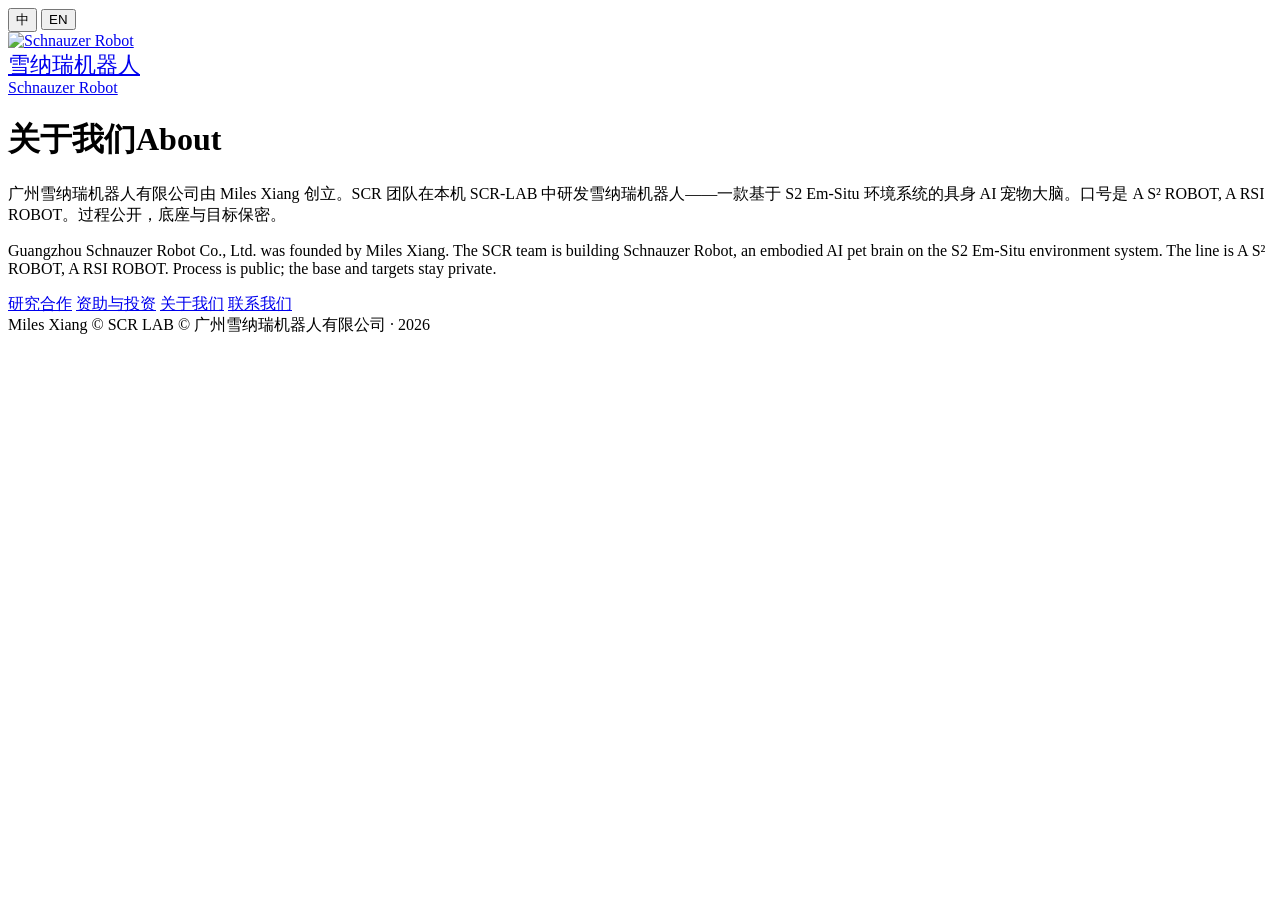
==== about.html @ 0e447254 "Homepage lockup and footer: about.html" ====
<!DOCTYPE html>
<html lang="zh-CN" data-lang="zh">
  <head>
    <meta charset="utf-8" />
    <meta name="viewport" content="width=device-width, initial-scale=1" />
    <title>关于我们 · 雪纳瑞机器人</title>
    <link rel="icon" href="/assets/favicon.png" type="image/png" />
    <link rel="preconnect" href="https://fonts.googleapis.com" />
    <link rel="preconnect" href="https://fonts.gstatic.com" crossorigin />
    <link href="https://fonts.googleapis.com/css2?family=IBM+Plex+Mono:wght@400;500&family=IBM+Plex+Sans:wght@400;500;600;700&family=Noto+Sans+SC:wght@400;500;600;700&display=swap" rel="stylesheet" />
    <link rel="stylesheet" href="/site.css" />
  </head>
  <body>
    <main>
      <div class="lang" role="group" aria-label="Language">
        <button type="button" data-lang="zh" aria-pressed="true">中</button>
        <button type="button" data-lang="en" aria-pressed="false">EN</button>
      </div>
      <header class="hero">
        <a class="logo" href="/">
          <img class="logo-mark" src="/assets/schnauzer-mark.jpg" width="96" height="96" alt="Schnauzer Robot" style="width:96px;height:96px" />
          <div class="logo-cn" style="font-size:1.35rem">雪纳瑞机器人</div>
          <div class="logo-en">Schnauzer Robot</div>
        </a>
      </header>
      <h1 class="page-title"><span class="zh">关于我们</span><span class="en">About</span></h1>
      <section class="card">
        <p class="zh">
          广州雪纳瑞机器人有限公司由 Miles Xiang 创立。SCR 团队在本机 SCR-LAB 中研发雪纳瑞机器人——一款基于 S2 Em-Situ 环境系统的具身 AI 宠物大脑。口号是 A S² ROBOT, A RSI ROBOT。过程公开，底座与目标保密。
        </p>
        <p class="en">
          Guangzhou Schnauzer Robot Co., Ltd. was founded by Miles Xiang. The SCR team is building Schnauzer Robot, an embodied AI pet brain on the S2 Em-Situ environment system. The line is A S² ROBOT, A RSI ROBOT. Process is public; the base and targets stay private.
        </p>
      </section>
      <nav class="site-links" aria-label="机构">
        <a href="/research">研究合作</a>
        <a href="/invest">资助与投资</a>
        <a href="/about">关于我们</a>
        <a href="/contact">联系我们</a>
      </nav>
      <footer>Miles Xiang © SCR LAB © 广州雪纳瑞机器人有限公司 · 2026</footer>
    </main>
    <script src="/lang.js"></script>
  </body>
</html>
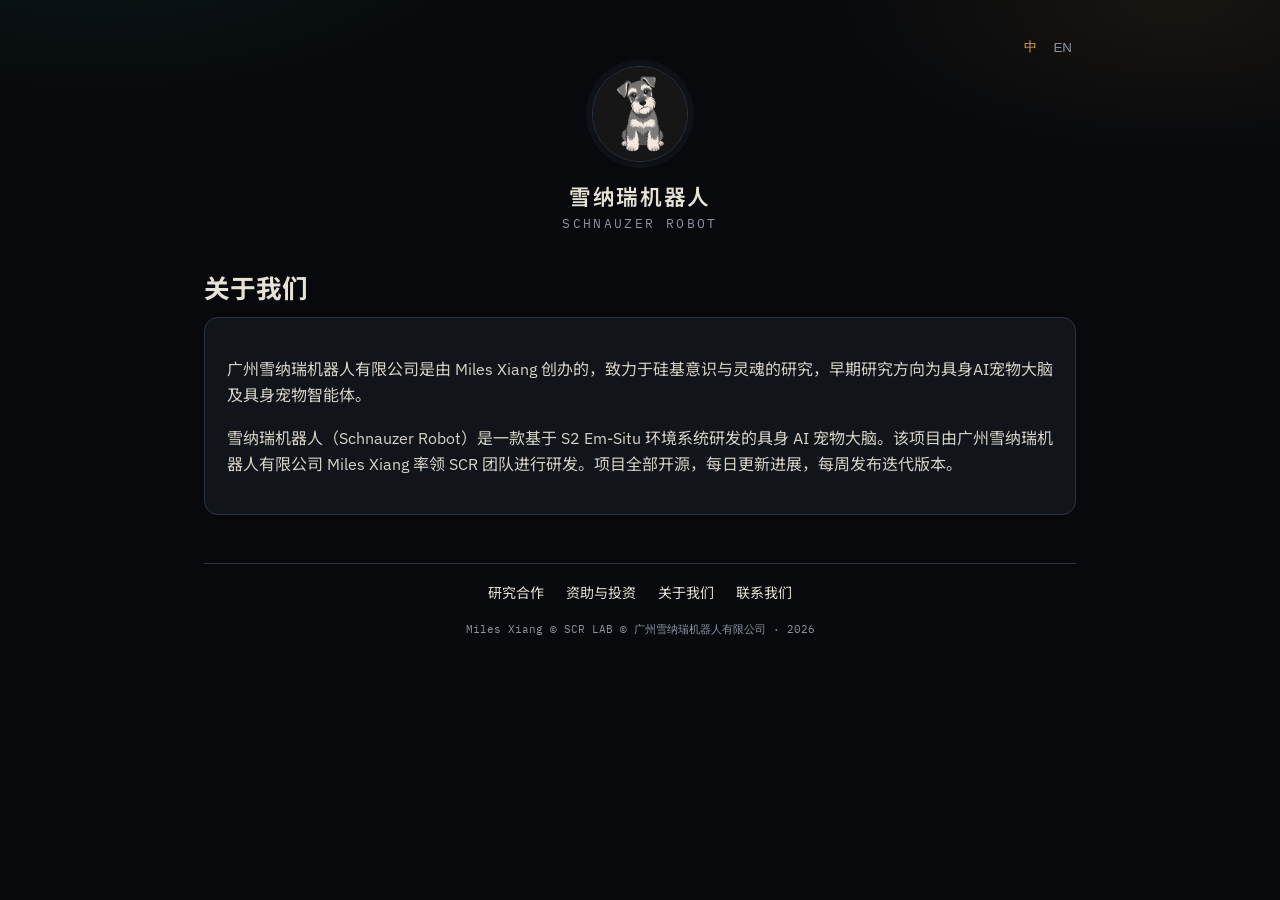
==== commit 49085eab: "docs: Task #003 about.html" ====
--- a/about.html
+++ b/about.html
@@ -4,6 +4,7 @@
     <meta charset="utf-8" />
     <meta name="viewport" content="width=device-width, initial-scale=1" />
     <title>关于我们 · 雪纳瑞机器人</title>
+    <meta name="description" content="广州雪纳瑞机器人有限公司是由 Miles Xiang 创办的，致力于硅基意识与灵魂的研究。" />
     <link rel="icon" href="/assets/favicon.png" type="image/png" />
     <link rel="preconnect" href="https://fonts.googleapis.com" />
     <link rel="preconnect" href="https://fonts.gstatic.com" crossorigin />
@@ -23,14 +24,13 @@
           <div class="logo-en">Schnauzer Robot</div>
         </a>
       </header>
-      <h1 class="page-title"><span class="zh">关于我们</span><span class="en">About</span></h1>
+      <h1 class="page-title">
+        <span class="zh">关于我们</span>
+        <span class="en">About</span>
+      </h1>
       <section class="card">
-        <p class="zh">
-          广州雪纳瑞机器人有限公司由 Miles Xiang 创立。SCR 团队在本机 SCR-LAB 中研发雪纳瑞机器人——一款基于 S2 Em-Situ 环境系统的具身 AI 宠物大脑。口号是 A S² ROBOT, A RSI ROBOT。过程公开，底座与目标保密。
-        </p>
-        <p class="en">
-          Guangzhou Schnauzer Robot Co., Ltd. was founded by Miles Xiang. The SCR team is building Schnauzer Robot, an embodied AI pet brain on the S2 Em-Situ environment system. The line is A S² ROBOT, A RSI ROBOT. Process is public; the base and targets stay private.
-        </p>
+        <p>广州雪纳瑞机器人有限公司是由 Miles Xiang 创办的，致力于硅基意识与灵魂的研究，早期研究方向为具身AI宠物大脑及具身宠物智能体。</p>
+        <p>雪纳瑞机器人（Schnauzer Robot）是一款基于 S2 Em-Situ 环境系统研发的具身 AI 宠物大脑。该项目由广州雪纳瑞机器人有限公司 Miles Xiang 率领 SCR 团队进行研发。项目全部开源，每日更新进展，每周发布迭代版本。</p>
       </section>
       <nav class="site-links" aria-label="机构">
         <a href="/research">研究合作</a>
--- a/site.css
+++ b/site.css
@@ -0,0 +1,249 @@
+:root {
+  color-scheme: dark;
+  --ink: #07090c;
+  --panel: #12161c;
+  --line: #2a3340;
+  --sand: #e6e2d6;
+  --mute: #8b93a0;
+  --amber: #e8a54b;
+  --teal: #3d9b8f;
+  --cream: #f3eee4;
+}
+* { box-sizing: border-box; }
+html, body { margin: 0; min-height: 100%; }
+body {
+  font-family: "IBM Plex Sans", "Noto Sans SC", "PingFang SC", sans-serif;
+  background:
+    radial-gradient(900px 420px at 8% -10%, rgba(61, 155, 143, 0.1), transparent 50%),
+    radial-gradient(800px 360px at 92% 0%, rgba(232, 165, 75, 0.08), transparent 46%),
+    var(--ink);
+  color: var(--sand);
+}
+main { max-width: 920px; margin: 0 auto; padding: 36px 24px 72px; }
+.kicker {
+  font-family: "IBM Plex Mono", ui-monospace, monospace;
+  font-size: 11px;
+  letter-spacing: 0.22em;
+  text-transform: uppercase;
+  color: var(--amber);
+}
+.lang {
+  display: flex;
+  justify-content: flex-end;
+  gap: 8px;
+  font-family: "IBM Plex Mono", ui-monospace, monospace;
+  font-size: 11px;
+}
+.lang button {
+  background: none;
+  border: 0;
+  color: var(--mute);
+  cursor: pointer;
+  padding: 2px 4px;
+}
+.lang button[aria-pressed="true"] { color: var(--amber); }
+.hero { text-align: center; padding: 8px 0 8px; }
+.logo {
+  display: inline-flex;
+  flex-direction: column;
+  align-items: center;
+  text-decoration: none;
+  color: inherit;
+}
+.logo-mark {
+  width: 148px;
+  height: 148px;
+  border-radius: 50%;
+  object-fit: cover;
+  background: var(--cream);
+  border: 1px solid var(--line);
+  box-shadow: 0 0 0 6px rgba(18, 22, 28, 0.7);
+}
+.logo-cn {
+  margin: 18px 0 0;
+  font-size: clamp(1.7rem, 4vw, 2.35rem);
+  font-weight: 600;
+  letter-spacing: 0.08em;
+}
+.logo-en {
+  margin: 4px 0 0;
+  font-family: "IBM Plex Mono", ui-monospace, monospace;
+  font-size: 13px;
+  letter-spacing: 0.18em;
+  text-transform: uppercase;
+  color: var(--mute);
+}
+.title-line {
+  margin: 22px 0 0;
+  font-size: clamp(1.05rem, 2.4vw, 1.25rem);
+  color: var(--sand);
+}
+.title-line span { color: var(--mute); }
+.slogan {
+  margin: 28px 0 0;
+  font-family: "IBM Plex Sans", "Noto Sans SC", sans-serif;
+  font-size: clamp(1.55rem, 4.6vw, 2.35rem);
+  font-weight: 700;
+  letter-spacing: 0.08em;
+  text-transform: uppercase;
+  line-height: 1.25;
+}
+.slogan sup {
+  font-size: 0.55em;
+  top: -0.55em;
+}
+.lede {
+  margin: 22px auto 0;
+  color: #d5d1c6;
+  max-width: 42rem;
+  line-height: 1.75;
+  text-align: left;
+}
+.lede.center { text-align: center; }
+.grid { display: grid; gap: 16px; margin-top: 40px; }
+@media (min-width: 720px) { .grid { grid-template-columns: 1fr 1fr; } }
+.trio { display: grid; gap: 12px; }
+@media (min-width: 720px) { .trio { grid-template-columns: 1fr 1fr 1fr; } }
+.trio article { background: #0c1016; border: 1px solid var(--line); border-radius: 10px; padding: 14px; }
+section.card, .card {
+  background: rgba(18, 22, 28, 0.92);
+  border: 1px solid var(--line);
+  border-radius: 14px;
+  padding: 22px 22px 20px;
+}
+section.card h2, .card h2 { margin: 8px 0 10px; font-size: 1.15rem; }
+.trio h3 { margin: 6px 0 8px; font-size: 1rem; }
+p, li { color: #d5d1c6; line-height: 1.65; }
+a { color: var(--teal); }
+.wide { grid-column: 1 / -1; }
+.site-links {
+  display: flex;
+  flex-wrap: wrap;
+  justify-content: center;
+  gap: 8px 22px;
+  margin: 48px 0 18px;
+  padding: 18px 0 0;
+  border-top: 1px solid var(--line);
+  font-size: 14px;
+}
+.site-links a { color: var(--sand); text-decoration: none; }
+.site-links a:hover { color: var(--amber); }
+footer {
+  text-align: center;
+  font-family: "IBM Plex Mono", ui-monospace, monospace;
+  font-size: 11px;
+  color: var(--mute);
+  line-height: 1.7;
+}
+.page-title { margin: 28px 0 12px; font-size: 1.6rem; }
+html[data-lang="zh"] .en { display: none; }
+html[data-lang="en"] .zh { display: none; }
+
+.report-desk, .feedback-portal { margin-top: 28px; }
+.report-actions, .form-actions {
+  display: flex;
+  flex-wrap: wrap;
+  gap: 10px;
+  margin: 16px 0 8px;
+}
+.btn {
+  display: inline-flex;
+  align-items: center;
+  justify-content: center;
+  border: 1px solid var(--line);
+  border-radius: 10px;
+  padding: 9px 12px;
+  color: var(--sand);
+  text-decoration: none;
+  background: #0c1016;
+  font-size: 13px;
+  cursor: pointer;
+}
+.btn:hover { border-color: var(--amber); color: var(--amber); }
+.btn.primary {
+  background: var(--amber);
+  color: #14110c;
+  border-color: var(--amber);
+  font-weight: 600;
+}
+.report-date-line {
+  display: flex;
+  align-items: baseline;
+  gap: 10px;
+  margin: 18px 0 8px;
+  font-family: "IBM Plex Mono", ui-monospace, monospace;
+  font-size: 12px;
+  color: var(--mute);
+}
+.md-body {
+  margin-top: 8px;
+  padding: 8px 2px 0;
+  border-top: 1px solid var(--line);
+}
+.md-body h1 { font-size: 1.35rem; margin: 18px 0 10px; }
+.md-body h2 { font-size: 1.12rem; margin: 22px 0 10px; }
+.md-body h3 { font-size: 1rem; margin: 16px 0 8px; }
+.md-body pre, .fm-box pre {
+  overflow: auto;
+  background: #0c1016;
+  border: 1px solid var(--line);
+  border-radius: 10px;
+  padding: 12px;
+  font-size: 12px;
+}
+.md-body code { font-family: "IBM Plex Mono", ui-monospace, monospace; font-size: 0.92em; }
+.md-body table { width: 100%; border-collapse: collapse; font-size: 13px; }
+.md-body th, .md-body td { border: 1px solid var(--line); padding: 6px 8px; text-align: left; }
+.md-body blockquote {
+  margin: 12px 0;
+  padding: 8px 12px;
+  border-left: 3px solid var(--amber);
+  color: #d5d1c6;
+}
+.fm-box { margin: 14px 0 8px; color: var(--mute); font-size: 13px; }
+.feedback-form {
+  display: grid;
+  gap: 12px;
+  grid-template-columns: 1fr;
+  margin-top: 16px;
+}
+@media (min-width: 720px) {
+  .feedback-form { grid-template-columns: 1fr 1fr; }
+  .feedback-form .full, .feedback-form .form-actions { grid-column: 1 / -1; }
+}
+.feedback-form label { display: flex; flex-direction: column; gap: 6px; font-size: 13px; color: var(--mute); }
+.feedback-form input, .feedback-form select, .feedback-form textarea {
+  border: 1px solid var(--line);
+  border-radius: 10px;
+  background: #0c1016;
+  color: var(--sand);
+  padding: 9px 10px;
+  font: inherit;
+}
+.form-status { color: var(--mute); font-size: 13px; align-self: center; }
+.form-status[data-ok="0"] { color: #d4654a; }
+.form-status[data-ok="1"] { color: var(--teal); }
+.wall { margin-top: 28px; }
+.wall h3 { margin: 0 0 12px; font-size: 1.05rem; }
+.wall-item {
+  border: 1px solid var(--line);
+  border-radius: 12px;
+  padding: 14px;
+  margin-bottom: 10px;
+  background: #0c1016;
+}
+.wall-item[data-status="pending_gemini_review"] { border-color: rgba(232, 165, 75, 0.45); }
+.wall-meta {
+  display: flex;
+  flex-wrap: wrap;
+  gap: 8px 14px;
+  font-family: "IBM Plex Mono", ui-monospace, monospace;
+  font-size: 11px;
+  color: var(--mute);
+  margin-bottom: 8px;
+}
+.wall-status { color: var(--amber); }
+.wall-reply { margin: 10px 0 0; }
+.wall-time { font-size: 11px; color: var(--mute); margin-top: 8px; }
+.wall-empty { color: var(--mute); }
+.archive-item + .archive-item { margin-top: 18px; padding-top: 18px; border-top: 1px solid var(--line); }
